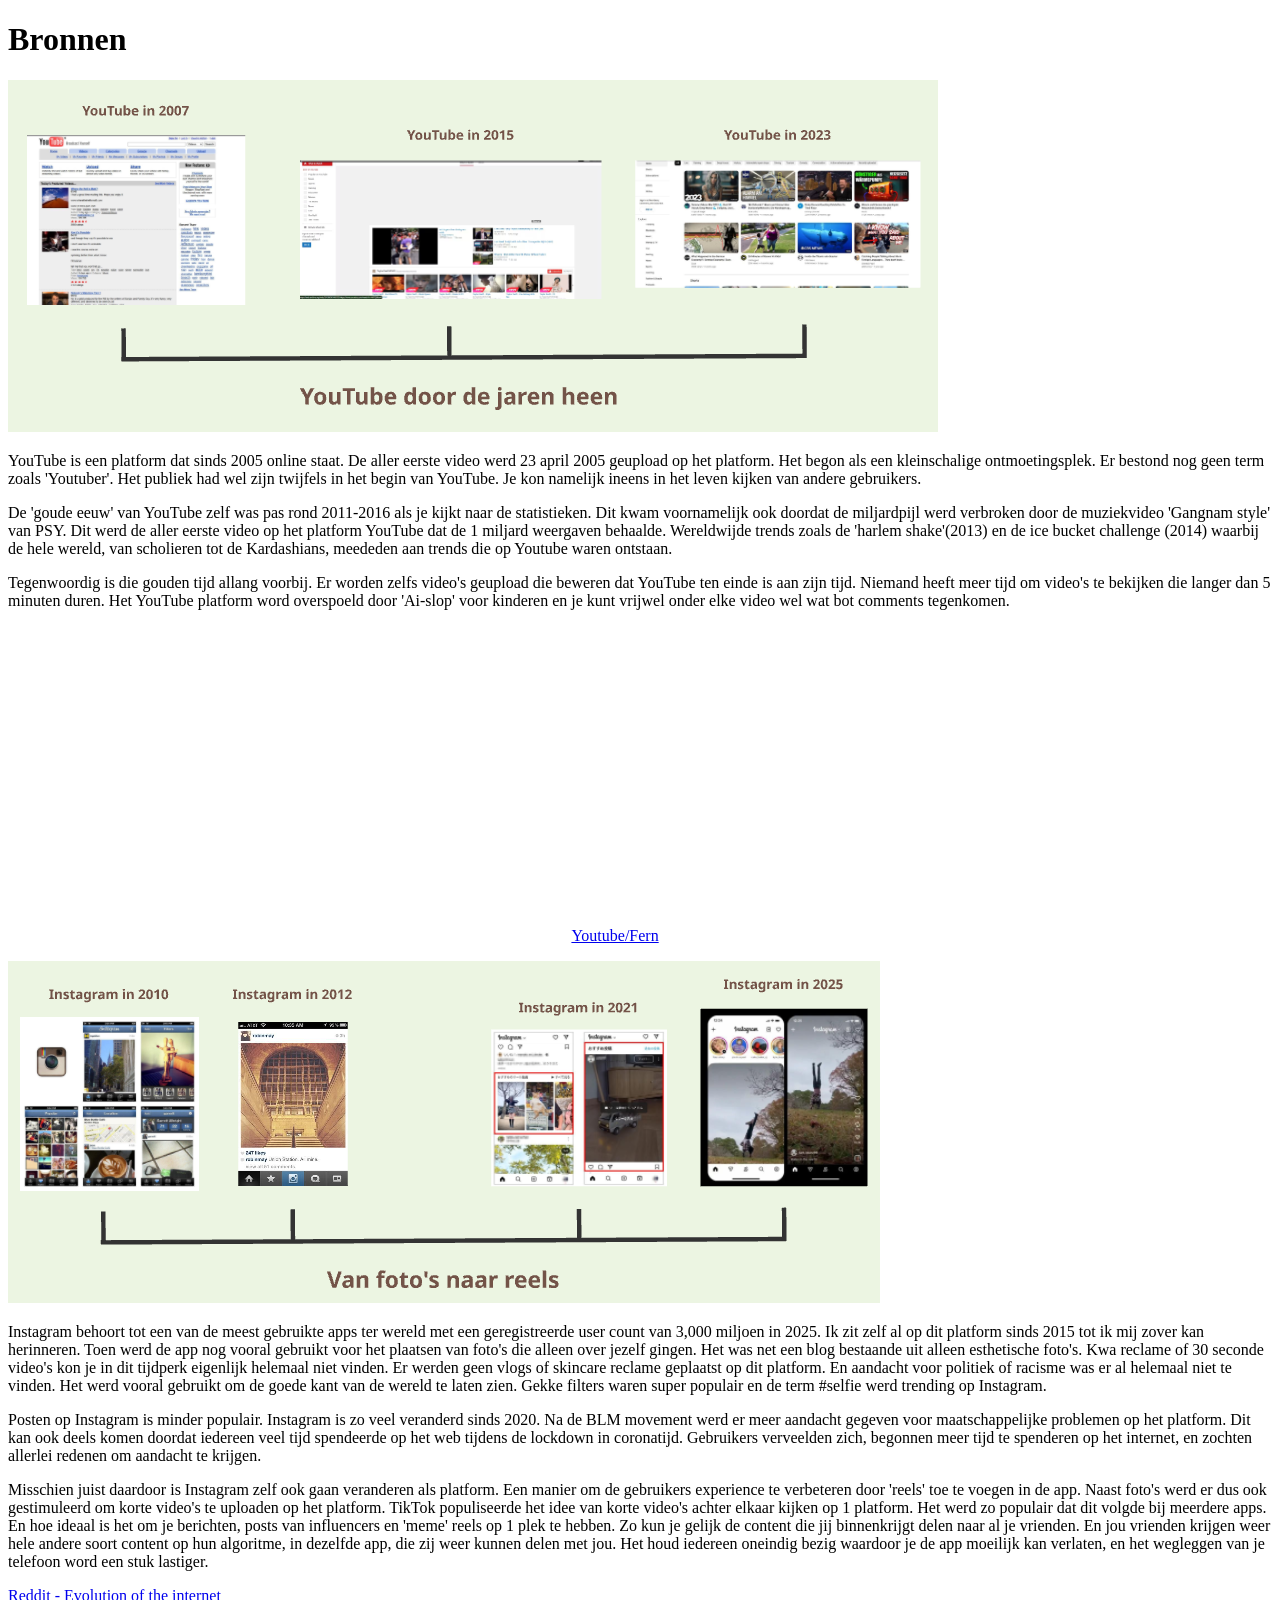
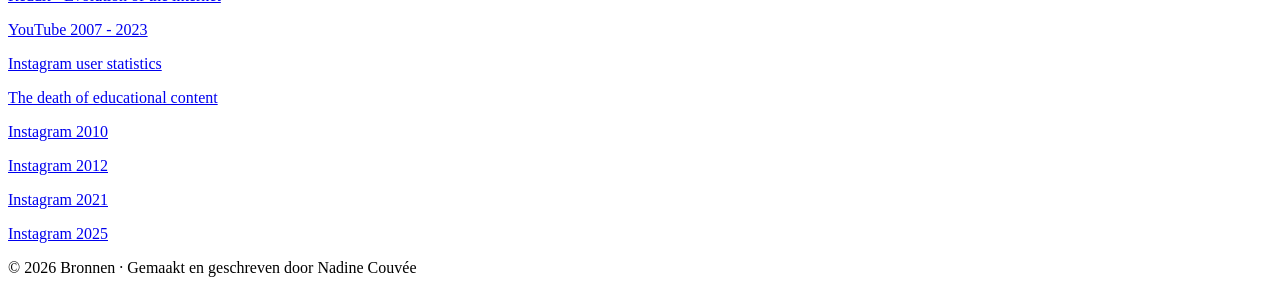
==== Bronnen.html @ 0b6e6d73 "Commit 1" ====
<!DOCTYPE html>
<html lang="en">

<head>
    <meta charset="UTF-8">
    <meta name="viewport" content="width=device-width, initial-scale=1.0">
    <title>Bronnen</title>
    <link rel="stylesheet" href="../Eindopdracht/CSS/bronnen.css" </head>
    <header class="header">
        <h1>Bronnen</h1>
    </header>


    <div class="Tijdlijnen">
        <img src="Fotos/YoutubeTijdlijn.png">
        <p>YouTube is een platform dat sinds 2005 online staat. De aller eerste video werd 23 april 2005 geupload
            op het platform.
            Het begon als een kleinschalige ontmoetingsplek. Er bestond nog geen term zoals 'Youtuber'.
            Het publiek had wel zijn twijfels in het begin van YouTube. Je kon namelijk ineens in het leven kijken van
            andere gebruikers.
        </p>
        <p> De 'goude eeuw' van YouTube zelf was pas rond 2011-2016 als je kijkt naar de statistieken. Dit kwam
            voornamelijk ook doordat
            de miljardpijl werd verbroken door de muziekvideo 'Gangnam style' van PSY. Dit werd de aller eerste video op
            het platform YouTube dat de 1 miljard weergaven
            behaalde. Wereldwijde trends zoals de 'harlem shake'(2013) en de ice bucket challenge (2014) waarbij de hele
            wereld, van scholieren tot de Kardashians, meededen aan trends die op Youtube waren ontstaan.
        </p>
        <p>Tegenwoordig is die gouden tijd allang voorbij. Er worden zelfs video's geupload die beweren dat YouTube ten
            einde is aan zijn tijd. Niemand heeft meer tijd om video's te bekijken die langer dan 5 minuten duren.
            Het YouTube platform word overspoeld door 'Ai-slop' voor kinderen en je kunt vrijwel onder elke video wel
            wat bot comments tegenkomen.
        </p>
        <iframe width="560" height="315" src="https://www.youtube.com/embed/-Gnrp_caPvo?si=iKhX9utOZyFTcHmW"
            title="YouTube video player" frameborder="0"
            allow="accelerometer; autoplay; clipboard-write; encrypted-media; gyroscope; picture-in-picture; web-share"
            referrerpolicy="strict-origin-when-cross-origin" allowfullscreen></iframe>
        <a href="https://www.youtube.com/watch?v=-Gnrp_caPvo">Youtube/Fern
        </a>
        </p>
        <img src="Fotos/InstagramTijdlijn.png">
        <p>Instagram behoort tot een van de meest gebruikte apps ter wereld met een geregistreerde user count van 3,000
            miljoen in 2025. Ik zit zelf al op dit platform
            sinds 2015 tot ik mij zover kan herinneren. Toen werd de app nog vooral gebruikt voor het plaatsen van
            foto's die alleen over jezelf gingen. Het was net een blog bestaande uit alleen esthetische foto's.
            Kwa reclame of 30 seconde video's kon je in dit tijdperk eigenlijk helemaal niet vinden. Er werden geen
            vlogs of skincare reclame geplaatst op dit platform. En aandacht voor politiek of racisme was er al helemaal
            niet te vinden.
            Het werd vooral gebruikt om de goede kant van de wereld te laten zien. Gekke filters waren super populair en
            de term #selfie werd trending op Instagram.
        </p>
        <p>Posten op Instagram is minder populair. Instagram is zo veel veranderd sinds 2020. Na de BLM movement werd er
            meer aandacht gegeven voor maatschappelijke problemen op het platform.
            Dit kan ook deels komen doordat iedereen veel tijd spendeerde op het web tijdens de lockdown in coronatijd.
            Gebruikers verveelden zich, begonnen meer tijd te spenderen op het internet, en zochten allerlei redenen om
            aandacht te krijgen.
        <p>
            Misschien juist daardoor is Instagram zelf ook gaan veranderen als platform. Een manier om de gebruikers
            experience te verbeteren door 'reels' toe te voegen in de app. Naast foto's werd er dus ook gestimuleerd om
            korte video's te uploaden op het platform.
            TikTok populiseerde het idee van korte video's achter elkaar kijken op 1 platform. Het werd zo populair dat
            dit volgde bij meerdere apps. En hoe ideaal is het om je berichten, posts van influencers en 'meme' reels op
            1 plek te hebben. Zo kun je gelijk de content die jij binnenkrijgt delen naar al je vrienden.
            En jou vrienden krijgen weer hele andere soort content op hun algoritme, in dezelfde app, die zij weer
            kunnen delen met jou. Het houd iedereen oneindig bezig waardoor je de app moeilijk kan verlaten, en het
            wegleggen van je telefoon word een stuk lastiger.
        </p>
        </p>
        </p>
    </div>
    <footer class="footer">
        <div class="footer-links" <p>
            <a
                href="https://www.reddit.com/r/CasualConversation/comments/17l3f03/evolution_of_internet_from_2000_to_present/?tl=nl&captcha=1">Reddit
                - Evolution of the internet
            </a>
            </p>
            <p>
                <a
                    href="https://www.eluniversal.com.co/tecnologia/2025/02/14/youtube-cumple-20-anos-asi-ha-evolucionado-la-plataforma/?utm_source=chatgpt.com">YouTube 2007 - 2023
                </a>
            </p>
            <p>
                <a
                    href="https://www.statista.com/statistics/183585/instagram-number-of-global-users/?srsltid=AYCX9vLF75JblXj6L8TXp2uxcGQbEkKo4MBzFa_uKFk2SiEGQwIH9Rqi">Instagram
                    user statistics</a>
            </p>
            <p>
                <a href="https://www.youtube.com/watch?v=-Gnrp_caPvo">The death of educational content</a>
            </p>
            <p>
                <a href="https://x.com/WebDesignMuseum/status/1842940375587037417?utm_source=chatgpt.com">Instagram
                    2010</a>
            </p>
            <p>
                <a href="https://www.webdesignmuseum.org/iphone/instagram-for-iphone-in-2012?utm_source=chatgpt.com">Instagram
                    2012</a>
            </p>
            <p>
                <a href="https://cloalt.com/instagram-discoverytab-algorithm/?utm_source=chatgpt.com">Instagram 2021</a>
            </p>
            <p>
                <a
                    href="https://tr.linkedin.com/posts/aysucaglayan_instagram-reels-meta-activity-7380889650007199744-qJfu/?utm_source=chatgpt.com">Instagram
                    2025</a>
            </p>
        </div>
        <div class="footer-bottom">
            © 2026 Bronnen · Gemaakt en geschreven door Nadine Couvée
        </div>
    </footer>
    </body>

</html>
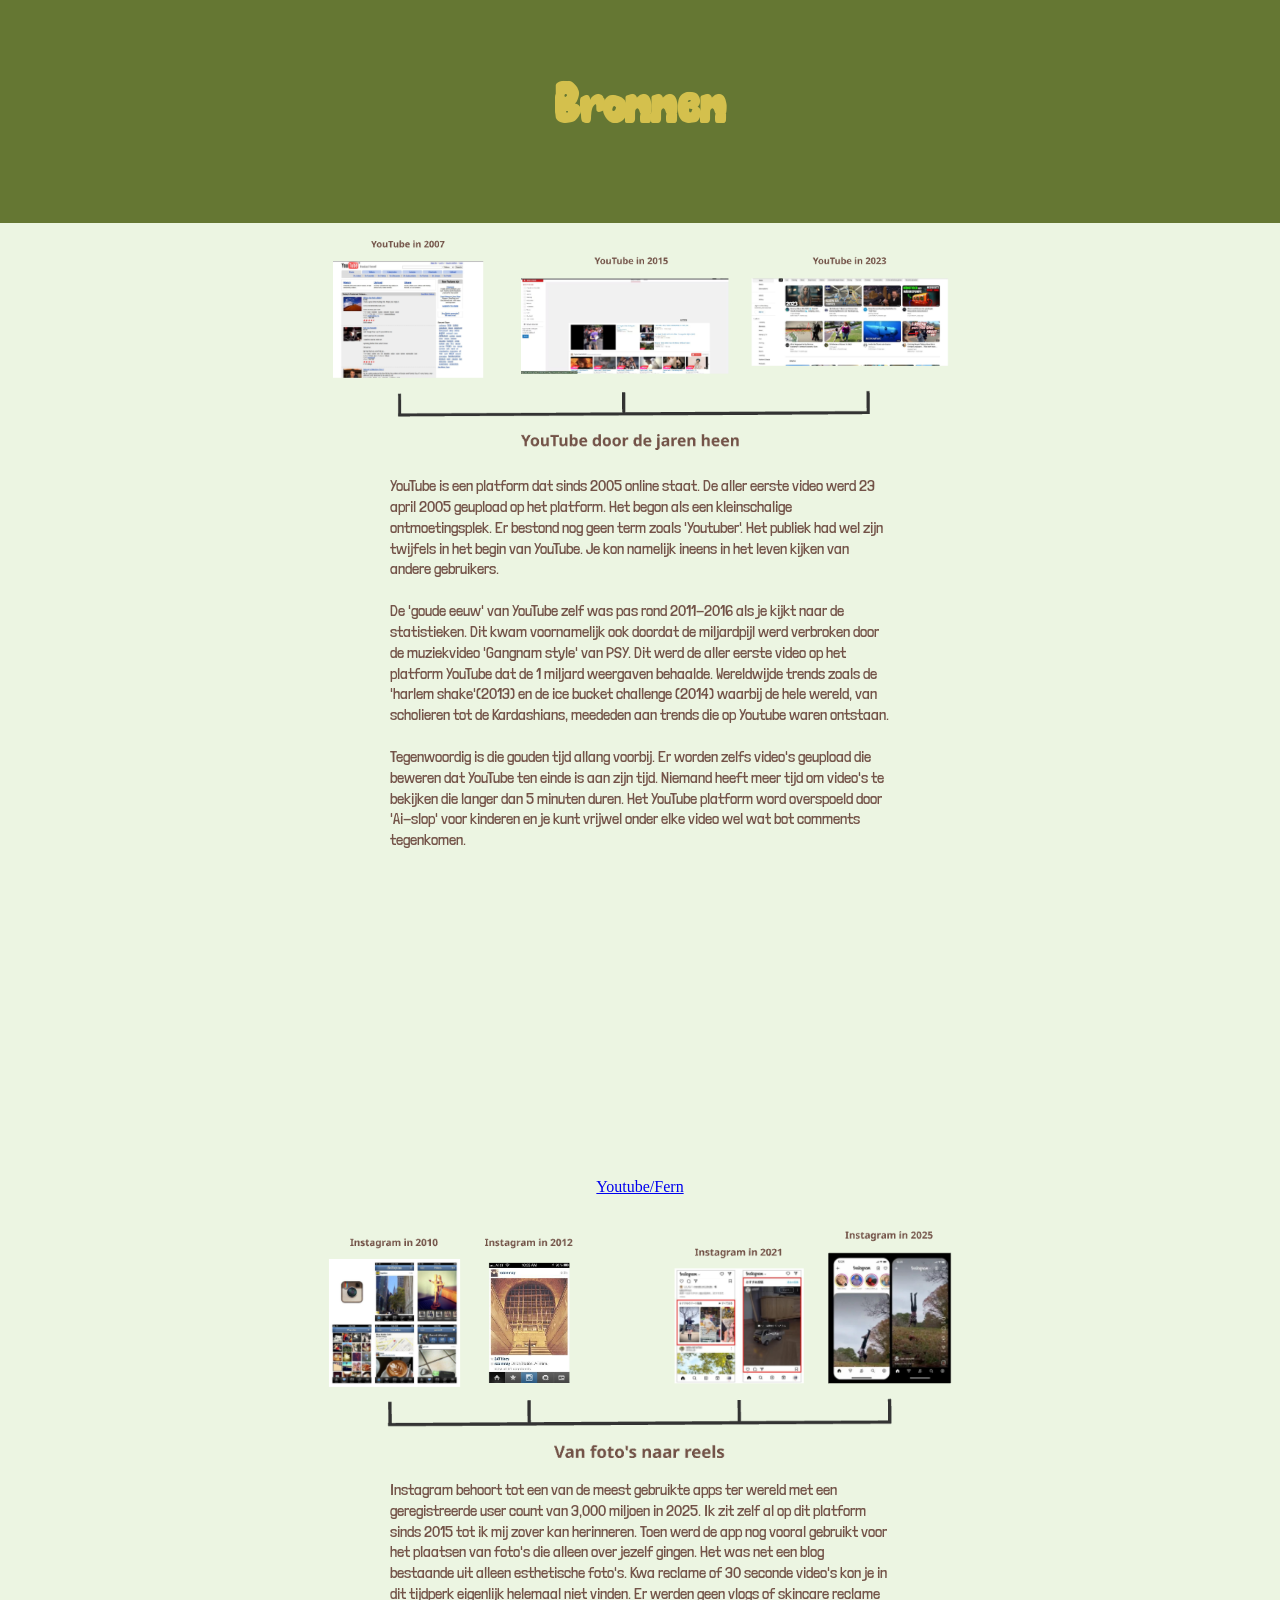
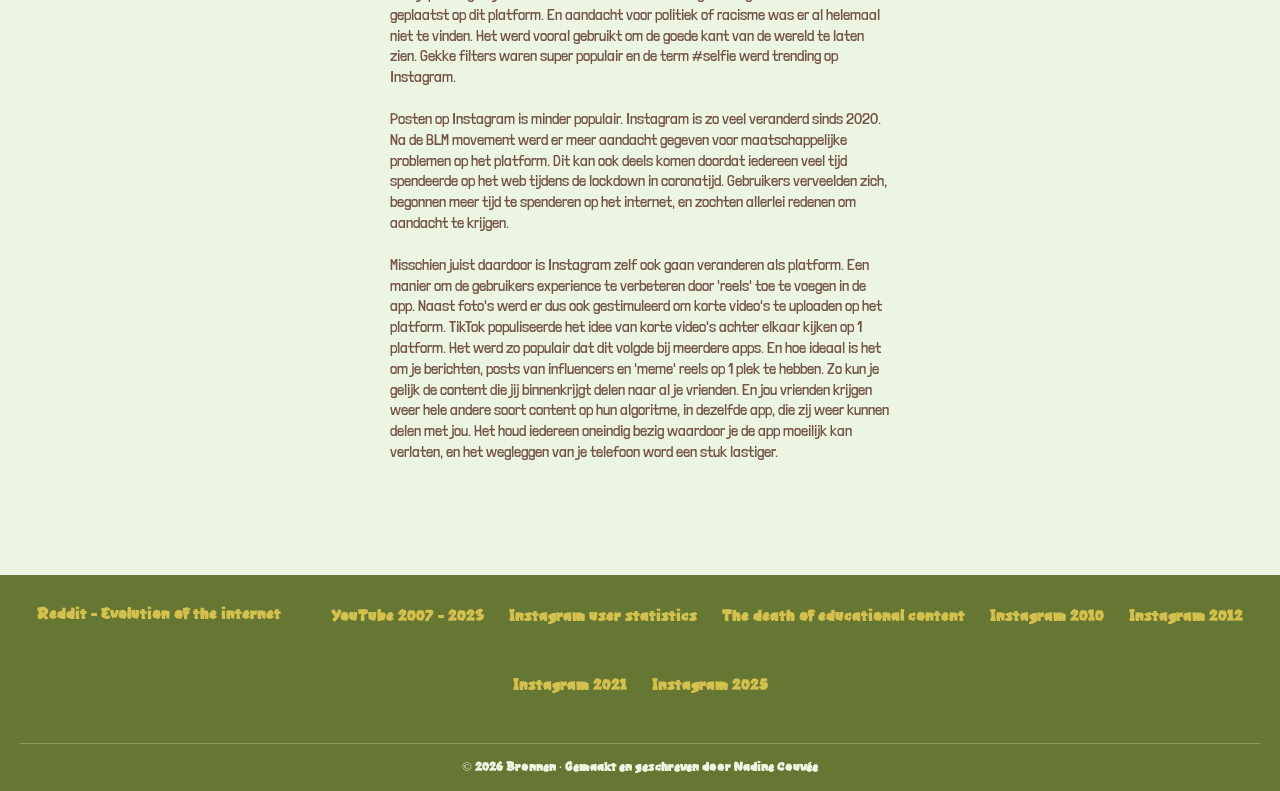
==== commit a87e7c81: "commit 2" ====
--- a/Bronnen.html
+++ b/Bronnen.html
@@ -5,7 +5,7 @@
     <meta charset="UTF-8">
     <meta name="viewport" content="width=device-width, initial-scale=1.0">
     <title>Bronnen</title>
-    <link rel="stylesheet" href="../Eindopdracht/CSS/bronnen.css" </head>
+    <link rel="stylesheet" href="./CSS/bronnen.css" </head>
     <header class="header">
         <h1>Bronnen</h1>
     </header>
--- a/CSS/bronnen.css
+++ b/CSS/bronnen.css
@@ -0,0 +1,113 @@
+@font-face {
+    font-family: 'MagicWorld';
+    src: url('../CSS/Fonts/MAGIC-WORLD.otf')format('truetype');
+    font-weight: normal;
+    font-style: normal;
+}
+
+@font-face {
+    font-family: PaperKuto;
+    src: url('../CSS/Fonts/PaperKuto-Regular.ttf')format('truetype');
+    font-weight: normal;
+    font-style: normal;
+}
+
+@font-face {
+    font-family: Londrina;
+    src: url('../CSS/Fonts/LondrinaSolid-Light.ttf')format('truetype');
+}
+
+
+body {
+    background-color: #EcF5E2;
+    margin: 0;
+}
+
+.header {
+    width: 100%;
+    box-sizing: border-box;
+    min-height: 140px;
+    margin: 0;
+    padding: 0;
+
+    background-color: #657733;
+
+    display: flex;
+    justify-content: center;
+    align-items: center;
+}
+
+.header h1 {
+    font-family: MagicWorld, 'sans-serif';
+    font-size: 50px;
+    color: #D4C04D
+}
+
+.Tijdlijnen {
+    display: flex;
+    flex-direction: column;
+    align-items: center;
+    width: 100%;
+    gap: 1px;
+}
+
+.Tijdlijnen img {
+    display: block;
+    width: 50%;
+    height: auto;
+    margin: 0 auto;
+}
+
+.Tijdlijnen p {
+    margin-top: 10px;
+    margin-bottom: 10px;
+    line-height: 1.3;
+    font-family: Londrina, 'sans-serif';
+    color: #735348;
+    max-width: 500px;
+}
+
+
+.footer {
+    background-color: #657733;
+    color: #ECF5E2;
+    text-align: center;
+    padding: 30px 20px 15px;
+    margin-top: 60px;
+    font-family: PaperKuto, 'sans-serif';
+}
+
+.footer h2 {
+    color: #D4C04D;
+    margin: 0 0 10px;
+    font-size: 26px;
+}
+
+.footer p {
+    margin: 0 0 20px;
+    line-height: 1.5;
+}
+
+.footer-links {
+    display: flex;
+    justify-content: center;
+    flex-wrap: wrap;
+    gap: 25px;
+    margin-bottom: 25px;
+}
+
+.footer a {
+    color: #D4C04D;
+    text-decoration: none;
+    transition: color 0.2s;
+}
+
+.footer a:hover {
+    color: #735348;
+}
+
+.footer-bottom {
+    border-top: 1px solid #8B995F;
+    padding-top: 15px;
+    font-size: 13px;
+}
